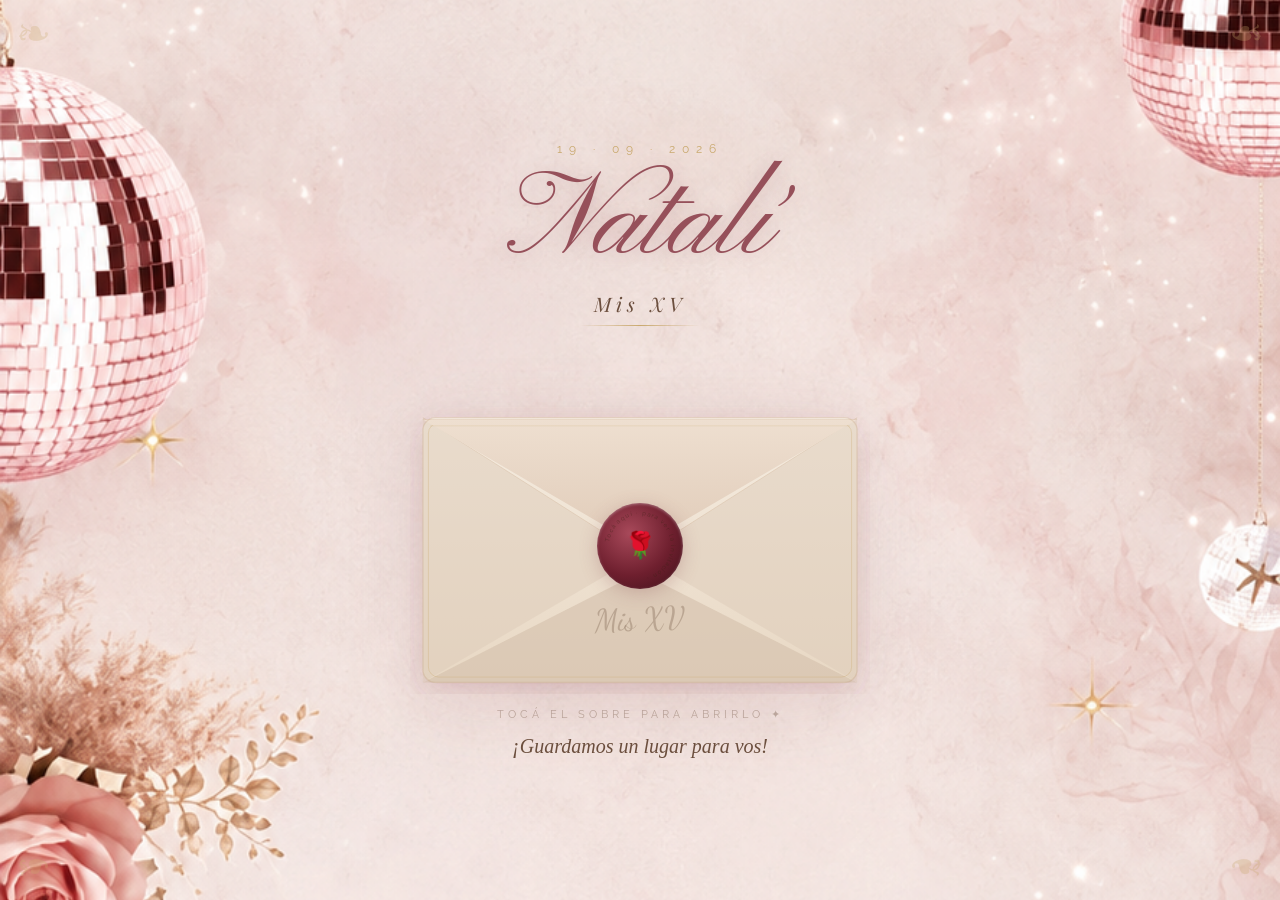
==== index.html @ 6295dc88 "Update index.html" ====
<!DOCTYPE html>
<html lang="es">
<head>
<meta charset="utf-8"/>
<meta content="width=device-width, initial-scale=1.0" name="viewport"/>
<title>Natalí · Mis XV</title>
<link href="https://fonts.googleapis.com/css2?family=Playfair+Display:ital,wght@0,400;0,600;1,400;1,600&family=Cormorant+Garamond:ital,wght@0,300;0,400;1,400&family=IM+Fell+English:ital@0;1&family=Raleway:wght@300;400;500&family=Dancing+Script:wght@600;700&family=Pinyon+Script&display=swap" rel="stylesheet"/>
<style>
*,*::before,*::after{box-sizing:border-box;margin:0;padding:0;}
html,body{height:100%;overflow:hidden;}
:root{
  --rose-old:#b5737a;
  --rose-deep:#8b4a52;
  --gold:#c9a96e;
  --gold-light:#e8d5a3;
  --beige:#f5ece0;
  --beige2:#ede0cc;
  --cream:#fdf8f2;
  --text:#3a2a1e;
  --text2:#6b4e3d;
  --seal:#6e1f2e;
  --fucsia-lila:#96505a;
}
body{
  background-color:#f2e0d4;
  background-image:url('bg-natali.png');
  background-size:cover;
  background-position:center;
  font-family:'Cormorant Garamond',serif;
  display:flex;flex-direction:column;align-items:center;
  justify-content:center;min-height:100vh;min-height:100dvh;
  position:relative;overflow:hidden;
  padding:16px;
}

/* PÉTALOS / CONFETTI dorado */
#petals{position:fixed;inset:0;pointer-events:none;z-index:1;}
.petal{position:absolute;top:-20px;animation:petalFall linear infinite;opacity:0;box-shadow:0 0 5px 1px rgba(255,255,255,.6);}
@keyframes petalFall{
  0%{transform:translateY(0) rotate(0deg) translateX(0);opacity:.55;}
  50%{transform:translateY(50vh) rotate(220deg) translateX(14px);opacity:.38;}
  100%{transform:translateY(108vh) rotate(400deg) translateX(-10px);opacity:0;}
}

/* ORNAMENTOS decorativos fijos */
.corner{position:fixed;font-size:clamp(28px,6vw,42px);color:var(--gold);opacity:.28;z-index:2;line-height:1;}
.corner-tl{top:14px;left:16px;}
.corner-tr{top:14px;right:16px;transform:scaleX(-1);}
.corner-bl{bottom:14px;left:16px;transform:scaleY(-1);}
.corner-br{bottom:14px;right:16px;transform:scale(-1);}

/* HEADER */
.header-area{
  text-align:center;margin-bottom:18px;
  opacity:0;animation:fadeUp 1s .2s forwards;
  position:relative;z-index:10;
}
.header-date{
  font-family:'Raleway',sans-serif;
  font-size:clamp(9px,2.5vw,12px);
  letter-spacing:7px;color:var(--gold);
  text-transform:uppercase;margin-bottom:5px;
}
.header-name{
  font-family:'Pinyon Script',cursive;
  font-size:clamp(72px,21vw,120px);
  font-weight:400;
  color:var(--fucsia-lila);line-height:1.05;
  text-shadow:0 2px 18px rgba(150,80,90,.28);
}
.header-subtitle{
  font-family:'Playfair Display',serif;
  font-size:clamp(14px,3.8vw,20px);
  color:var(--text2);letter-spacing:5px;margin-top:3px;
  font-style:italic;
}
.header-divider{
  width:120px;height:1px;margin:8px auto 0;
  background:linear-gradient(90deg,transparent,var(--gold),transparent);
}

/* ESCENA */
.scene{
  position:relative;
  width:min(88vw,460px);
  opacity:0;animation:fadeUp 1s .6s forwards;
  cursor:pointer;z-index:10;
}

/* HOJA */
.letter{
  position:absolute;
  left:13%;width:74%;
  top:26%;
  z-index:5;opacity:0;pointer-events:none;
  background:linear-gradient(175deg,var(--cream) 0%,#f8f0e4 100%);
  border-radius:3px 3px 2px 2px;
  border:1px solid rgba(201,169,110,.3);
  box-shadow:0 -4px 28px rgba(139,74,82,.12),0 2px 12px rgba(0,0,0,.06);
  min-height:56%;
  display:flex;flex-direction:column;
  align-items:center;justify-content:center;
  gap:7px;padding:22px 14px 24px;
  text-align:center;overflow:visible;
}
.letter::before{
  content:'';position:absolute;top:13px;left:13px;right:13px;
  height:1px;background:linear-gradient(90deg,transparent,rgba(201,169,110,.35),transparent);
}
.letter::after{
  content:'';position:absolute;bottom:13px;left:13px;right:13px;
  height:1px;background:linear-gradient(90deg,transparent,rgba(201,169,110,.35),transparent);
}
/* esquinas decorativas en la hoja */
.letter-corner{position:absolute;font-size:14px;color:var(--gold);opacity:.6;line-height:1;}
.letter-corner.tl{top:6px;left:8px;}
.letter-corner.tr{top:6px;right:8px;}
.letter-corner.bl{bottom:6px;left:8px;}
.letter-corner.br{bottom:6px;right:8px;}

.letter-crown{font-size:clamp(18px,4vw,24px);opacity:.7;}
.letter-xv{
  font-family:'Playfair Display',serif;
  font-size:clamp(38px,10vw,58px);
  font-weight:600;
  color:var(--gold);
  line-height:1;
  text-shadow:0 2px 14px rgba(201,169,110,.3);
}
.letter-name{
  font-family:'Pinyon Script',cursive;
  font-size:clamp(28px,7.5vw,42px);
  color:var(--fucsia-lila);line-height:1;
}
.letter-msg{
  font-family:'IM Fell English',serif;
  font-size:clamp(12px,3vw,15px);
  color:var(--text2);letter-spacing:1px;
  font-style:italic;line-height:1.6;
  max-width:90%;
}
.letter-date{
  font-family:'Raleway',sans-serif;
  font-size:clamp(9px,2.3vw,11px);
  letter-spacing:4px;color:var(--gold);
  text-transform:uppercase;margin-top:3px;
}

/* SVG SOBRE */
.envelope-wrap{position:relative;z-index:20;width:100%;}
.envelope-svg{width:100%;display:block;filter:drop-shadow(0 14px 36px rgba(139,74,82,.16));}
.flap{transform-box:fill-box;transform-origin:50% 0%;}

/* SELLO */
.seal-wrap{
  position:absolute;left:50%;bottom:30%;
  transform:translateX(-50%);z-index:25;
}
.seal-circle{
  width:clamp(70px,17vw,86px);height:clamp(70px,17vw,86px);
  border-radius:50%;
  background:radial-gradient(circle at 38% 35%,#a8495a,var(--seal) 55%,#3d1119);
  display:flex;align-items:center;justify-content:center;
  box-shadow:0 4px 18px rgba(139,74,82,.28),inset 0 1px 3px rgba(255,255,255,.35);
  position:relative;
}
.seal-icon{font-size:clamp(20px,5vw,26px);position:relative;z-index:2;}

/* ANIMACIONES */
@keyframes flapOpen{0%{transform:rotateX(0);}100%{transform:rotateX(-175deg);}}
@keyframes sealPop{
  0%{transform:translateX(-50%) scale(1);opacity:1;}
  35%{transform:translateX(-50%) scale(1.18);opacity:.7;}
  100%{transform:translateX(-50%) scale(0);opacity:0;}
}
@keyframes letterRise{
  0%{transform:translateY(0) scale(.97);opacity:0;}
  20%{opacity:1;}
  100%{transform:translateY(-52%) scale(1);opacity:1;}
}
@keyframes envelopeExit{to{transform:scale(.88) translateY(16px);opacity:0;}}
@keyframes fadeUp{from{opacity:0;transform:translateY(18px);}to{opacity:1;transform:translateY(0);}}

.opening .flap     {animation:flapOpen   1.1s .1s  cubic-bezier(.4,0,.2,1) forwards;}
.opening .seal-wrap{animation:sealPop    .55s .05s ease-in forwards;}
.opening .letter   {animation:letterRise 1.4s .9s  cubic-bezier(.2,.8,.3,1) forwards;}
.done              {animation:envelopeExit .55s .1s ease-in forwards;}

.scene:not(.opening) .seal-wrap{transition:transform .2s;}
.scene:hover:not(.opening) .seal-wrap{transform:translateX(-50%) scale(1.08);}

/* HINT */
.tap-hint{
  margin-top:14px;text-align:center;
  font-family:'Raleway',sans-serif;font-size:clamp(9px,2.5vw,11px);
  letter-spacing:4px;color:rgba(107,78,61,.38);text-transform:uppercase;
  opacity:0;animation:fadeUp .9s 1.2s forwards;
  position:relative;z-index:10;transition:opacity .3s;
}
.footer-text{
  margin-top:14px;text-align:center;
  font-family:'IM Fell English',serif;
  font-size:clamp(15px,3.8vw,20px);
  font-style:italic;color:var(--text2);
  opacity:0;animation:fadeUp .9s .9s forwards;
  position:relative;z-index:10;
}
#overlay{
  position:fixed;inset:0;
  background:linear-gradient(160deg,#f5ece0,#fdf8f2);
  opacity:0;pointer-events:none;z-index:100;transition:opacity .65s ease;
}
#overlay.fade-in{opacity:1;pointer-events:all;}
</style>
</head>
<body>
<div id="petals"></div>

<div id="overlay"></div>

<!-- Esquinas decorativas estilo Luis XV -->
<div class="corner corner-tl">❧</div>
<div class="corner corner-tr">❧</div>
<div class="corner corner-bl">❧</div>
<div class="corner corner-br">❧</div>

<div class="header-area">
  <p class="header-date">19 · 09 · 2026</p>
  <h1 class="header-name">Natalí</h1>
  <p class="header-subtitle" style="opacity:0;animation:fadeUp .9s .5s forwards;">Mis XV</p>
  <div class="header-divider"></div>
</div>

<div class="scene" id="scene" onclick="openEnvelope()">

  <!-- HOJA -->
  <div class="letter" id="letter">
    <span class="letter-corner tl">✦</span>
    <span class="letter-corner tr">✦</span>
    <span class="letter-corner bl">✦</span>
    <span class="letter-corner br">✦</span>
    <span class="letter-crown">👑</span>
    <span class="letter-xv">XV</span>
    <span class="letter-name">Natalí</span>
    <span class="letter-msg">Te invito a compartir<br/>la noche más especial<br/>de mi vida</span>
    <span class="letter-date">Sábado 19 de Septiembre · 2026</span>
  </div>

  <!-- SELLO -->
  <div class="seal-wrap" id="seal-wrap">
    <div class="seal-circle">
      <svg viewBox="0 0 86 86" style="position:absolute;inset:0;width:100%;height:100%;">
        <defs>
          <path id="cp" d="M43,43 m-31,0 a31,31 0 1,1 62,0 a31,31 0 1,1 -62,0"/>
        </defs>
        <text font-family="Raleway,sans-serif" font-size="6" fill="rgba(62,35,22,0.55)" letter-spacing="1.2">
          <textPath href="#cp" startOffset="2%">Tocá aquí · para ver la invitación ·</textPath>
        </text>
      </svg>
      <span class="seal-icon">🌹</span>
    </div>
  </div>

  <!-- SVG SOBRE -->
  <div class="envelope-wrap" id="envelope-wrap">
    <svg class="envelope-svg" viewBox="0 0 500 380" xmlns="http://www.w3.org/2000/svg">
      <defs>
        <linearGradient id="envG" x1="0" y1="0" x2="0" y2="1">
          <stop offset="0%" stop-color="#f5ece0"/>
          <stop offset="100%" stop-color="#e8d8c4"/>
        </linearGradient>
        <linearGradient id="flapG" x1="0" y1="0" x2="0" y2="1">
          <stop offset="0%" stop-color="#eedfd0"/>
          <stop offset="100%" stop-color="#e0cbb8"/>
        </linearGradient>
        <filter id="sh">
          <feDropShadow dx="0" dy="10" stdDeviation="14" flood-color="rgba(139,74,82,0.13)"/>
        </filter>
      </defs>
      <!-- Cuerpo -->
      <rect x="14" y="80" width="472" height="288" rx="14" fill="url(#envG)" filter="url(#sh)"/>
      <!-- Triángulos doblez -->
      <polygon points="14,80  250,230  14,368" fill="#deccba" opacity=".5"/>
      <polygon points="486,80 250,230 486,368" fill="#deccba" opacity=".5"/>
      <polygon points="14,368 250,248 486,368" fill="#d4c0ac" opacity=".6"/>
      <!-- Líneas doblez -->
      <line x1="14"  y1="80" x2="250" y2="230" stroke="rgba(180,140,100,.2)" stroke-width="1"/>
      <line x1="486" y1="80" x2="250" y2="230" stroke="rgba(180,140,100,.2)" stroke-width="1"/>
      <!-- Detalle dorado: filete en el borde -->
      <rect x="20" y="86" width="460" height="276" rx="11" fill="none" stroke="rgba(201,169,110,.35)" stroke-width="1"/>
      <!-- FLAP -->
      <g class="flap" style="transform-origin:250px 80px;">
        <polygon points="14,82 250,220 486,82" fill="url(#flapG)"/>
        <line x1="14" y1="82" x2="486" y2="82" stroke="rgba(180,140,100,.18)" stroke-width="1"/>
        <!-- filete dorado en el flap -->
        <line x1="22" y1="89" x2="478" y2="89" stroke="rgba(201,169,110,.28)" stroke-width=".8"/>
      </g>
      <!-- Borde exterior -->
      <rect x="14" y="80" width="472" height="288" rx="14" fill="none" stroke="rgba(180,140,100,.22)" stroke-width="1.5"/>
      <!-- "Mis XV" manuscrita -->
      <text x="250" y="310" text-anchor="middle"
        font-family="'Dancing Script',cursive" font-size="34"
        fill="rgba(107,78,61,.3)" transform="rotate(-2,250,310)">Mis XV</text>
    </svg>
  </div>

</div>

<p class="tap-hint" id="tap-hint">tocá el sobre para abrirlo ✦</p>
<p class="footer-text">¡Guardamos un lugar para vos!</p>

<script>
(function(){
  const c=document.getElementById('petals');
  /* pétalos: tono rosa viejo + dorado + beige */
  const formas=[
    {w:7,h:10,br:'50% 40% 55% 35%'},  /* pétalos */
    {w:5,h:5,br:'50%'},                /* círculos */
    {w:6,h:2,br:'2px'},               /* confetti rectángulo */
  ];
  const cols=['#e8c766','#f5deb3','#fff8dc','#d4af37','#ffffff','#c0c0c0','#f0e68c'];
  for(let i=0;i<32;i++){
    const p=document.createElement('div');p.className='petal';
    const f=formas[Math.floor(Math.random()*formas.length)];
    const s=.7+Math.random()*.8;
    p.style.cssText=[
      'left:'+(Math.random()*100)+'vw',
      'width:'+(f.w*s)+'px','height:'+(f.h*s)+'px',
      'background:'+cols[Math.floor(Math.random()*cols.length)],
      'border-radius:'+f.br,
      'animation-duration:'+(6+Math.random()*8)+'s',
      'animation-delay:'+(-Math.random()*9)+'s',
    ].join(';');
    c.appendChild(p);
  }
})();

let opened=false;
function openEnvelope(){
  if(opened)return;
  opened=true;
  document.getElementById('tap-hint').style.opacity='0';
  const scene=document.getElementById('scene');
  const letter=document.getElementById('letter');
  const envWrap=document.getElementById('envelope-wrap');
  scene.classList.add('opening');
  setTimeout(()=>{letter.style.zIndex='35';envWrap.style.zIndex='15';},900);
  setTimeout(()=>{
    scene.classList.add('done');
    document.getElementById('overlay').classList.add('fade-in');
    setTimeout(()=>{window.location.href='invitacion.html';},750);
  },3500);
}
</script>
</body>
</html>
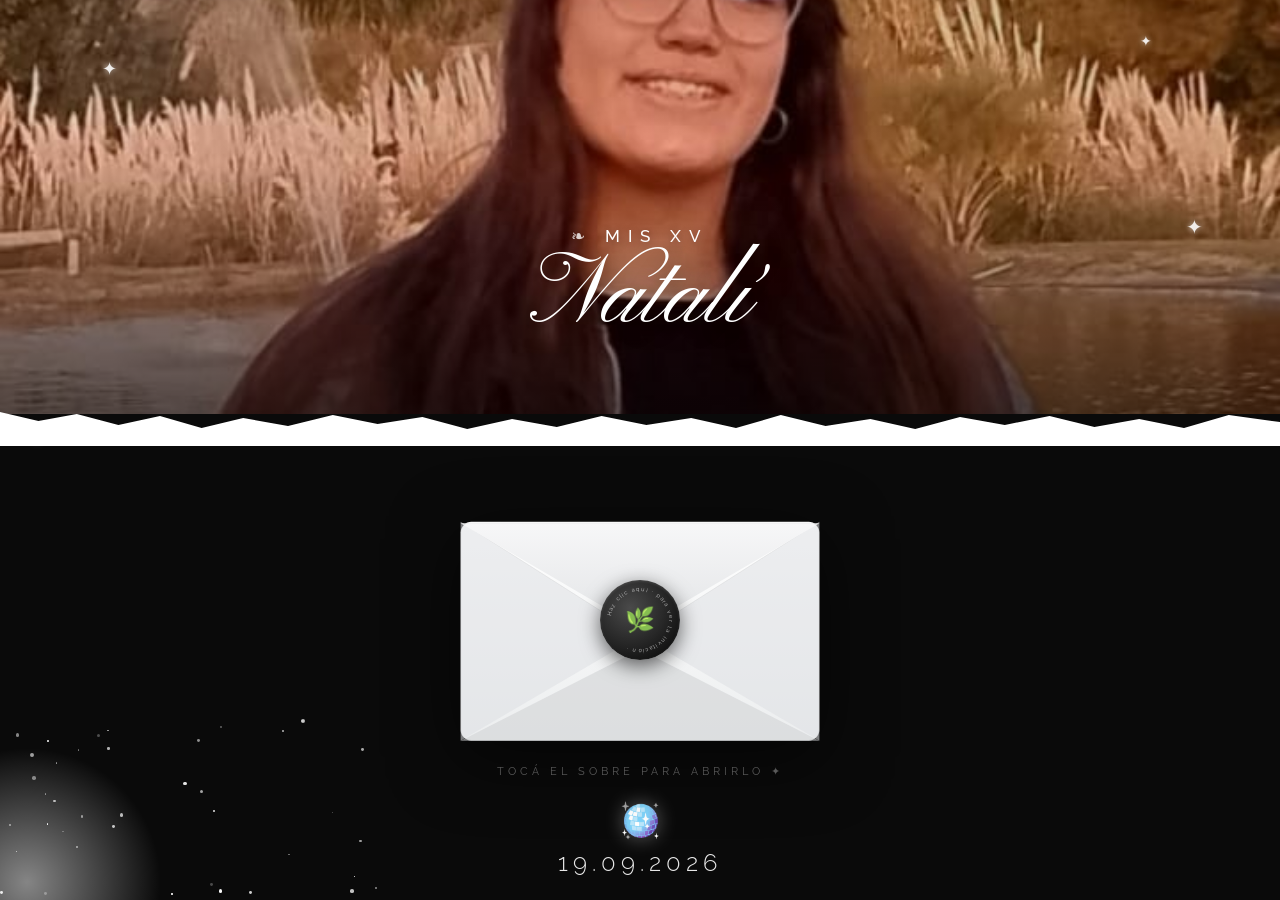
==== commit 6031011b: "Update index.html" ====
--- a/index.html
+++ b/index.html
@@ -1,344 +1,208 @@
+
 <!DOCTYPE html>
 <html lang="es">
 <head>
 <meta charset="utf-8"/>
 <meta content="width=device-width, initial-scale=1.0" name="viewport"/>
 <title>Natalí · Mis XV</title>
-<link href="https://fonts.googleapis.com/css2?family=Playfair+Display:ital,wght@0,400;0,600;1,400;1,600&family=Cormorant+Garamond:ital,wght@0,300;0,400;1,400&family=IM+Fell+English:ital@0;1&family=Raleway:wght@300;400;500&family=Dancing+Script:wght@600;700&family=Pinyon+Script&display=swap" rel="stylesheet"/>
+<link href="https://fonts.googleapis.com/css2?family=Raleway:wght@300;400;500&family=Pinyon+Script&display=swap" rel="stylesheet"/>
 <style>
 *,*::before,*::after{box-sizing:border-box;margin:0;padding:0;}
-html,body{height:100%;overflow:hidden;}
-:root{
-  --rose-old:#b5737a;
-  --rose-deep:#8b4a52;
-  --gold:#c9a96e;
-  --gold-light:#e8d5a3;
-  --beige:#f5ece0;
-  --beige2:#ede0cc;
-  --cream:#fdf8f2;
-  --text:#3a2a1e;
-  --text2:#6b4e3d;
-  --seal:#6e1f2e;
-  --fucsia-lila:#96505a;
-}
+html,body{height:100%;}
 body{
-  background-color:#f2e0d4;
-  background-image:url('bg-natali.png');
-  background-size:cover;
-  background-position:center;
-  font-family:'Cormorant Garamond',serif;
+  background:#0a0a0a;color:#fff;
+  font-family:'Raleway',sans-serif;
+  min-height:100vh;min-height:100dvh;
   display:flex;flex-direction:column;align-items:center;
-  justify-content:center;min-height:100vh;min-height:100dvh;
-  position:relative;overflow:hidden;
-  padding:16px;
-}
-
-/* PÉTALOS / CONFETTI dorado */
-#petals{position:fixed;inset:0;pointer-events:none;z-index:1;}
-.petal{position:absolute;top:-20px;animation:petalFall linear infinite;opacity:0;box-shadow:0 0 5px 1px rgba(255,255,255,.6);}
-@keyframes petalFall{
-  0%{transform:translateY(0) rotate(0deg) translateX(0);opacity:.55;}
-  50%{transform:translateY(50vh) rotate(220deg) translateX(14px);opacity:.38;}
-  100%{transform:translateY(108vh) rotate(400deg) translateX(-10px);opacity:0;}
-}
-
-/* ORNAMENTOS decorativos fijos */
-.corner{position:fixed;font-size:clamp(28px,6vw,42px);color:var(--gold);opacity:.28;z-index:2;line-height:1;}
-.corner-tl{top:14px;left:16px;}
-.corner-tr{top:14px;right:16px;transform:scaleX(-1);}
-.corner-bl{bottom:14px;left:16px;transform:scaleY(-1);}
-.corner-br{bottom:14px;right:16px;transform:scale(-1);}
-
-/* HEADER */
-.header-area{
-  text-align:center;margin-bottom:18px;
-  opacity:0;animation:fadeUp 1s .2s forwards;
-  position:relative;z-index:10;
-}
-.header-date{
-  font-family:'Raleway',sans-serif;
-  font-size:clamp(9px,2.5vw,12px);
-  letter-spacing:7px;color:var(--gold);
-  text-transform:uppercase;margin-bottom:5px;
-}
-.header-name{
-  font-family:'Pinyon Script',cursive;
-  font-size:clamp(72px,21vw,120px);
-  font-weight:400;
-  color:var(--fucsia-lila);line-height:1.05;
-  text-shadow:0 2px 18px rgba(150,80,90,.28);
-}
-.header-subtitle{
-  font-family:'Playfair Display',serif;
-  font-size:clamp(14px,3.8vw,20px);
-  color:var(--text2);letter-spacing:5px;margin-top:3px;
-  font-style:italic;
-}
-.header-divider{
-  width:120px;height:1px;margin:8px auto 0;
-  background:linear-gradient(90deg,transparent,var(--gold),transparent);
-}
-
-/* ESCENA */
-.scene{
-  position:relative;
-  width:min(88vw,460px);
-  opacity:0;animation:fadeUp 1s .6s forwards;
-  cursor:pointer;z-index:10;
-}
-
-/* HOJA */
+  overflow-x:hidden;position:relative;
+}
+
+/* ═══ FOTO SUPERIOR ═══ */
+.photo-hero{
+  position:relative;width:100%;height:46vh;min-height:320px;max-height:460px;
+  overflow:hidden;background:#111 url('img/image_0.jpeg') center 20%/cover no-repeat;
+}
+.photo-hero::before{
+  content:'';position:absolute;inset:0;
+  background:linear-gradient(180deg,rgba(0,0,0,.15) 0%,rgba(0,0,0,.05) 40%,rgba(0,0,0,.55) 100%);
+}
+.photo-hero.no-photo{background:#1a1a1a;}
+.photo-hero.no-photo::after{content:'🌹';position:absolute;inset:0;display:flex;align-items:center;justify-content:center;font-size:60px;opacity:.35;}
+.photo-caption{
+  position:absolute;left:0;right:0;bottom:16%;text-align:center;z-index:3;
+}
+.photo-mis{
+  font-size:clamp(13px,3.4vw,17px);letter-spacing:8px;font-weight:500;
+  color:#fff;text-shadow:0 2px 10px rgba(0,0,0,.4);
+}
+.photo-mis::before{content:'❧ ';opacity:.8;}
+.photo-name{
+  font-family:'Pinyon Script',cursive;font-size:clamp(60px,17vw,100px);
+  color:#fff;line-height:1;margin-top:2px;
+  text-shadow:0 4px 22px rgba(0,0,0,.5);
+}
+/* sparkles sobre la foto */
+.spk{position:absolute;color:#fff;text-shadow:0 0 6px rgba(255,255,255,.8);z-index:2;opacity:.9;animation:twinkle 2.4s ease-in-out infinite;}
+@keyframes twinkle{0%,100%{opacity:.35;transform:scale(.8);}50%{opacity:1;transform:scale(1.15);}}
+
+/* borde rasgado tipo papel */
+.torn{position:relative;width:100%;height:34px;margin-top:-2px;z-index:4;}
+.torn svg{display:block;width:100%;height:100%;}
+.torn-star{position:absolute;font-size:26px;color:#fff;left:2%;top:8px;text-shadow:0 0 10px rgba(255,255,255,.6);z-index:5;}
+
+/* ═══ FONDO NEGRO ═══ */
+.dark-area{width:100%;flex:1;position:relative;padding:26px 16px 40px;display:flex;flex-direction:column;align-items:center;justify-content:center;overflow:hidden;}
+.glitter-corner{position:absolute;bottom:0;left:0;width:180px;height:180px;pointer-events:none;
+  background:radial-gradient(circle at 15% 90%,rgba(255,255,255,.5) 0%,rgba(255,255,255,0) 60%);}
+.dust{position:absolute;border-radius:50%;background:#fff;opacity:.7;}
+
+/* SOBRE */
+.scene{position:relative;width:min(84vw,380px);cursor:pointer;z-index:10;margin-top:6px;}
+.envelope-svg{width:100%;display:block;filter:drop-shadow(0 16px 34px rgba(0,0,0,.55));}
+.flap{transform-box:fill-box;transform-origin:50% 0%;}
+
+.seal-wrap{position:absolute;left:50%;bottom:31%;transform:translateX(-50%);z-index:25;}
+.seal-circle{
+  width:clamp(66px,16vw,80px);height:clamp(66px,16vw,80px);border-radius:50%;
+  background:radial-gradient(circle at 38% 35%,#4a4a4a,#232323 55%,#000 100%);
+  display:flex;align-items:center;justify-content:center;position:relative;
+  box-shadow:0 6px 20px rgba(0,0,0,.6),inset 0 1px 3px rgba(255,255,255,.15);
+}
+.seal-icon{font-size:clamp(20px,5vw,24px);position:relative;z-index:2;filter:grayscale(.3) brightness(1.3);}
+
 .letter{
-  position:absolute;
-  left:13%;width:74%;
-  top:26%;
-  z-index:5;opacity:0;pointer-events:none;
-  background:linear-gradient(175deg,var(--cream) 0%,#f8f0e4 100%);
-  border-radius:3px 3px 2px 2px;
-  border:1px solid rgba(201,169,110,.3);
-  box-shadow:0 -4px 28px rgba(139,74,82,.12),0 2px 12px rgba(0,0,0,.06);
-  min-height:56%;
-  display:flex;flex-direction:column;
-  align-items:center;justify-content:center;
-  gap:7px;padding:22px 14px 24px;
-  text-align:center;overflow:visible;
-}
-.letter::before{
-  content:'';position:absolute;top:13px;left:13px;right:13px;
-  height:1px;background:linear-gradient(90deg,transparent,rgba(201,169,110,.35),transparent);
-}
-.letter::after{
-  content:'';position:absolute;bottom:13px;left:13px;right:13px;
-  height:1px;background:linear-gradient(90deg,transparent,rgba(201,169,110,.35),transparent);
-}
-/* esquinas decorativas en la hoja */
-.letter-corner{position:absolute;font-size:14px;color:var(--gold);opacity:.6;line-height:1;}
-.letter-corner.tl{top:6px;left:8px;}
-.letter-corner.tr{top:6px;right:8px;}
-.letter-corner.bl{bottom:6px;left:8px;}
-.letter-corner.br{bottom:6px;right:8px;}
-
-.letter-crown{font-size:clamp(18px,4vw,24px);opacity:.7;}
-.letter-xv{
-  font-family:'Playfair Display',serif;
-  font-size:clamp(38px,10vw,58px);
-  font-weight:600;
-  color:var(--gold);
-  line-height:1;
-  text-shadow:0 2px 14px rgba(201,169,110,.3);
-}
-.letter-name{
-  font-family:'Pinyon Script',cursive;
-  font-size:clamp(28px,7.5vw,42px);
-  color:var(--fucsia-lila);line-height:1;
-}
-.letter-msg{
-  font-family:'IM Fell English',serif;
-  font-size:clamp(12px,3vw,15px);
-  color:var(--text2);letter-spacing:1px;
-  font-style:italic;line-height:1.6;
-  max-width:90%;
-}
-.letter-date{
-  font-family:'Raleway',sans-serif;
-  font-size:clamp(9px,2.3vw,11px);
-  letter-spacing:4px;color:var(--gold);
-  text-transform:uppercase;margin-top:3px;
-}
-
-/* SVG SOBRE */
-.envelope-wrap{position:relative;z-index:20;width:100%;}
-.envelope-svg{width:100%;display:block;filter:drop-shadow(0 14px 36px rgba(139,74,82,.16));}
-.flap{transform-box:fill-box;transform-origin:50% 0%;}
-
-/* SELLO */
-.seal-wrap{
-  position:absolute;left:50%;bottom:30%;
-  transform:translateX(-50%);z-index:25;
-}
-.seal-circle{
-  width:clamp(70px,17vw,86px);height:clamp(70px,17vw,86px);
-  border-radius:50%;
-  background:radial-gradient(circle at 38% 35%,#a8495a,var(--seal) 55%,#3d1119);
-  display:flex;align-items:center;justify-content:center;
-  box-shadow:0 4px 18px rgba(139,74,82,.28),inset 0 1px 3px rgba(255,255,255,.35);
-  position:relative;
-}
-.seal-icon{font-size:clamp(20px,5vw,26px);position:relative;z-index:2;}
-
-/* ANIMACIONES */
+  position:absolute;left:11%;width:78%;top:24%;z-index:5;opacity:0;pointer-events:none;
+  background:linear-gradient(175deg,#fff 0%,#f2f2f2 100%);border-radius:3px;
+  box-shadow:0 -4px 28px rgba(0,0,0,.3);min-height:56%;
+  display:flex;flex-direction:column;align-items:center;justify-content:center;gap:7px;
+  padding:22px 14px 24px;text-align:center;color:#1a1a1a;
+}
+.letter-name{font-family:'Pinyon Script',cursive;font-size:clamp(30px,7.5vw,42px);line-height:1;}
+.letter-msg{font-size:clamp(12px,3vw,15px);letter-spacing:.5px;line-height:1.6;max-width:90%;color:#444;font-style:italic;}
+.letter-date{font-size:clamp(9px,2.3vw,11px);letter-spacing:4px;text-transform:uppercase;margin-top:3px;color:#888;}
+
 @keyframes flapOpen{0%{transform:rotateX(0);}100%{transform:rotateX(-175deg);}}
-@keyframes sealPop{
-  0%{transform:translateX(-50%) scale(1);opacity:1;}
-  35%{transform:translateX(-50%) scale(1.18);opacity:.7;}
-  100%{transform:translateX(-50%) scale(0);opacity:0;}
-}
-@keyframes letterRise{
-  0%{transform:translateY(0) scale(.97);opacity:0;}
-  20%{opacity:1;}
-  100%{transform:translateY(-52%) scale(1);opacity:1;}
-}
+@keyframes sealPop{0%{transform:translateX(-50%) scale(1);opacity:1;}35%{transform:translateX(-50%) scale(1.18);opacity:.7;}100%{transform:translateX(-50%) scale(0);opacity:0;}}
+@keyframes letterRise{0%{transform:translateY(0) scale(.97);opacity:0;}20%{opacity:1;}100%{transform:translateY(-52%) scale(1);opacity:1;}}
 @keyframes envelopeExit{to{transform:scale(.88) translateY(16px);opacity:0;}}
-@keyframes fadeUp{from{opacity:0;transform:translateY(18px);}to{opacity:1;transform:translateY(0);}}
-
-.opening .flap     {animation:flapOpen   1.1s .1s  cubic-bezier(.4,0,.2,1) forwards;}
-.opening .seal-wrap{animation:sealPop    .55s .05s ease-in forwards;}
-.opening .letter   {animation:letterRise 1.4s .9s  cubic-bezier(.2,.8,.3,1) forwards;}
-.done              {animation:envelopeExit .55s .1s ease-in forwards;}
-
+.opening .flap{animation:flapOpen 1.1s .1s cubic-bezier(.4,0,.2,1) forwards;}
+.opening .seal-wrap{animation:sealPop .55s .05s ease-in forwards;}
+.opening .letter{animation:letterRise 1.4s .9s cubic-bezier(.2,.8,.3,1) forwards;}
+.done{animation:envelopeExit .55s .1s ease-in forwards;}
 .scene:not(.opening) .seal-wrap{transition:transform .2s;}
 .scene:hover:not(.opening) .seal-wrap{transform:translateX(-50%) scale(1.08);}
 
-/* HINT */
-.tap-hint{
-  margin-top:14px;text-align:center;
-  font-family:'Raleway',sans-serif;font-size:clamp(9px,2.5vw,11px);
-  letter-spacing:4px;color:rgba(107,78,61,.38);text-transform:uppercase;
-  opacity:0;animation:fadeUp .9s 1.2s forwards;
-  position:relative;z-index:10;transition:opacity .3s;
-}
-.footer-text{
-  margin-top:14px;text-align:center;
-  font-family:'IM Fell English',serif;
-  font-size:clamp(15px,3.8vw,20px);
-  font-style:italic;color:var(--text2);
-  opacity:0;animation:fadeUp .9s .9s forwards;
-  position:relative;z-index:10;
-}
-#overlay{
-  position:fixed;inset:0;
-  background:linear-gradient(160deg,#f5ece0,#fdf8f2);
-  opacity:0;pointer-events:none;z-index:100;transition:opacity .65s ease;
-}
+.tap-hint{margin-top:16px;text-align:center;font-size:clamp(9px,2.5vw,11px);letter-spacing:4px;color:rgba(255,255,255,.4);text-transform:uppercase;transition:opacity .3s;}
+
+.disco{font-size:34px;margin-top:22px;filter:drop-shadow(0 0 10px rgba(255,255,255,.35));animation:spin 6s linear infinite;}
+@keyframes spin{to{transform:rotate(360deg);}}
+.event-date{margin-top:8px;font-size:clamp(18px,4.6vw,24px);letter-spacing:5px;color:#e8e8e8;font-weight:300;}
+
+#overlay{position:fixed;inset:0;background:#0a0a0a;opacity:0;pointer-events:none;z-index:100;transition:opacity .65s ease;}
 #overlay.fade-in{opacity:1;pointer-events:all;}
 </style>
 </head>
 <body>
-<div id="petals"></div>
-
-<div id="overlay"></div>
-
-<!-- Esquinas decorativas estilo Luis XV -->
-<div class="corner corner-tl">❧</div>
-<div class="corner corner-tr">❧</div>
-<div class="corner corner-bl">❧</div>
-<div class="corner corner-br">❧</div>
-
-<div class="header-area">
-  <p class="header-date">19 · 09 · 2026</p>
-  <h1 class="header-name">Natalí</h1>
-  <p class="header-subtitle" style="opacity:0;animation:fadeUp .9s .5s forwards;">Mis XV</p>
-  <div class="header-divider"></div>
+
+<div class="photo-hero" id="photoHero">
+  <span class="spk" style="left:8%;top:14%;font-size:18px;animation-delay:.2s;">✦</span>
+  <span class="spk" style="right:10%;top:8%;font-size:14px;animation-delay:1s;">✦</span>
+  <span class="spk" style="right:6%;top:52%;font-size:20px;animation-delay:.6s;">✦</span>
+  <div class="photo-caption">
+    <p class="photo-mis">MIS XV</p>
+    <p class="photo-name">Natalí</p>
+  </div>
 </div>
 
-<div class="scene" id="scene" onclick="openEnvelope()">
-
-  <!-- HOJA -->
-  <div class="letter" id="letter">
-    <span class="letter-corner tl">✦</span>
-    <span class="letter-corner tr">✦</span>
-    <span class="letter-corner bl">✦</span>
-    <span class="letter-corner br">✦</span>
-    <span class="letter-crown">👑</span>
-    <span class="letter-xv">XV</span>
-    <span class="letter-name">Natalí</span>
-    <span class="letter-msg">Te invito a compartir<br/>la noche más especial<br/>de mi vida</span>
-    <span class="letter-date">Sábado 19 de Septiembre · 2026</span>
-  </div>
-
-  <!-- SELLO -->
-  <div class="seal-wrap" id="seal-wrap">
-    <div class="seal-circle">
-      <svg viewBox="0 0 86 86" style="position:absolute;inset:0;width:100%;height:100%;">
+<div class="torn">
+  <svg preserveAspectRatio="none" viewBox="0 0 400 34" xmlns="http://www.w3.org/2000/svg">
+    <polygon fill="#fff" points="0,0 12,9 24,2 37,13 50,4 63,16 76,6 90,14 104,3 118,12 132,5 146,17 160,7 174,15 188,4 202,13 216,6 230,16 244,3 258,14 272,7 286,17 300,5 314,13 328,4 342,15 356,7 370,16 384,3 400,10 400,34 0,34"/>
+  </svg>
+  <span class="torn-star">✦</span>
+</div>
+
+<div class="dark-area">
+  <div class="glitter-corner"></div>
+  <div id="dustLayer"></div>
+
+  <div class="scene" id="scene" onclick="openEnvelope()">
+    <div class="letter" id="letter">
+      <span class="letter-name">Natalí</span>
+      <span class="letter-msg">Te invito a compartir<br/>la noche más especial<br/>de mi vida</span>
+      <span class="letter-date">Sábado 19 de Septiembre · 2026</span>
+    </div>
+
+    <div class="seal-wrap" id="seal-wrap">
+      <div class="seal-circle">
+        <svg viewBox="0 0 86 86" style="position:absolute;inset:0;width:100%;height:100%;">
+          <defs><path id="cp" d="M43,43 m-31,0 a31,31 0 1,1 62,0 a31,31 0 1,1 -62,0"/></defs>
+          <text font-family="Raleway,sans-serif" font-size="6" fill="rgba(255,255,255,0.75)" letter-spacing="1.2">
+            <textPath href="#cp" startOffset="2%">Haz clic aquí · para ver la invitación ·</textPath>
+          </text>
+        </svg>
+        <span class="seal-icon">🌿</span>
+      </div>
+    </div>
+
+    <div class="envelope-wrap" id="envelope-wrap">
+      <svg class="envelope-svg" viewBox="0 0 500 380" xmlns="http://www.w3.org/2000/svg">
         <defs>
-          <path id="cp" d="M43,43 m-31,0 a31,31 0 1,1 62,0 a31,31 0 1,1 -62,0"/>
+          <linearGradient id="envG" x1="0" y1="0" x2="0" y2="1">
+            <stop offset="0%" stop-color="#ffffff"/><stop offset="100%" stop-color="#eceeef"/>
+          </linearGradient>
+          <linearGradient id="flapG" x1="0" y1="0" x2="0" y2="1">
+            <stop offset="0%" stop-color="#f7f7f8"/><stop offset="100%" stop-color="#e2e4e6"/>
+          </linearGradient>
         </defs>
-        <text font-family="Raleway,sans-serif" font-size="6" fill="rgba(62,35,22,0.55)" letter-spacing="1.2">
-          <textPath href="#cp" startOffset="2%">Tocá aquí · para ver la invitación ·</textPath>
-        </text>
+        <rect x="14" y="80" width="472" height="288" rx="14" fill="url(#envG)"/>
+        <polygon points="14,80 250,230 14,368" fill="#dfe1e3" opacity=".55"/>
+        <polygon points="486,80 250,230 486,368" fill="#dfe1e3" opacity=".55"/>
+        <polygon points="14,368 250,248 486,368" fill="#d2d4d6" opacity=".6"/>
+        <line x1="14" y1="80" x2="250" y2="230" stroke="rgba(0,0,0,.08)" stroke-width="1"/>
+        <line x1="486" y1="80" x2="250" y2="230" stroke="rgba(0,0,0,.08)" stroke-width="1"/>
+        <g class="flap" style="transform-origin:250px 80px;">
+          <polygon points="14,82 250,220 486,82" fill="url(#flapG)"/>
+          <line x1="14" y1="82" x2="486" y2="82" stroke="rgba(0,0,0,.06)" stroke-width="1"/>
+        </g>
+        <rect x="14" y="80" width="472" height="288" rx="14" fill="none" stroke="rgba(0,0,0,.08)" stroke-width="1.5"/>
       </svg>
-      <span class="seal-icon">🌹</span>
     </div>
   </div>
 
-  <!-- SVG SOBRE -->
-  <div class="envelope-wrap" id="envelope-wrap">
-    <svg class="envelope-svg" viewBox="0 0 500 380" xmlns="http://www.w3.org/2000/svg">
-      <defs>
-        <linearGradient id="envG" x1="0" y1="0" x2="0" y2="1">
-          <stop offset="0%" stop-color="#f5ece0"/>
-          <stop offset="100%" stop-color="#e8d8c4"/>
-        </linearGradient>
-        <linearGradient id="flapG" x1="0" y1="0" x2="0" y2="1">
-          <stop offset="0%" stop-color="#eedfd0"/>
-          <stop offset="100%" stop-color="#e0cbb8"/>
-        </linearGradient>
-        <filter id="sh">
-          <feDropShadow dx="0" dy="10" stdDeviation="14" flood-color="rgba(139,74,82,0.13)"/>
-        </filter>
-      </defs>
-      <!-- Cuerpo -->
-      <rect x="14" y="80" width="472" height="288" rx="14" fill="url(#envG)" filter="url(#sh)"/>
-      <!-- Triángulos doblez -->
-      <polygon points="14,80  250,230  14,368" fill="#deccba" opacity=".5"/>
-      <polygon points="486,80 250,230 486,368" fill="#deccba" opacity=".5"/>
-      <polygon points="14,368 250,248 486,368" fill="#d4c0ac" opacity=".6"/>
-      <!-- Líneas doblez -->
-      <line x1="14"  y1="80" x2="250" y2="230" stroke="rgba(180,140,100,.2)" stroke-width="1"/>
-      <line x1="486" y1="80" x2="250" y2="230" stroke="rgba(180,140,100,.2)" stroke-width="1"/>
-      <!-- Detalle dorado: filete en el borde -->
-      <rect x="20" y="86" width="460" height="276" rx="11" fill="none" stroke="rgba(201,169,110,.35)" stroke-width="1"/>
-      <!-- FLAP -->
-      <g class="flap" style="transform-origin:250px 80px;">
-        <polygon points="14,82 250,220 486,82" fill="url(#flapG)"/>
-        <line x1="14" y1="82" x2="486" y2="82" stroke="rgba(180,140,100,.18)" stroke-width="1"/>
-        <!-- filete dorado en el flap -->
-        <line x1="22" y1="89" x2="478" y2="89" stroke="rgba(201,169,110,.28)" stroke-width=".8"/>
-      </g>
-      <!-- Borde exterior -->
-      <rect x="14" y="80" width="472" height="288" rx="14" fill="none" stroke="rgba(180,140,100,.22)" stroke-width="1.5"/>
-      <!-- "Mis XV" manuscrita -->
-      <text x="250" y="310" text-anchor="middle"
-        font-family="'Dancing Script',cursive" font-size="34"
-        fill="rgba(107,78,61,.3)" transform="rotate(-2,250,310)">Mis XV</text>
-    </svg>
-  </div>
-
+  <p class="tap-hint" id="tap-hint">tocá el sobre para abrirlo ✦</p>
+
+  <div class="disco">🪩</div>
+  <p class="event-date">19.09.2026</p>
 </div>
 
-<p class="tap-hint" id="tap-hint">tocá el sobre para abrirlo ✦</p>
-<p class="footer-text">¡Guardamos un lugar para vos!</p>
+<div id="overlay"></div>
 
 <script>
+/* imagen principal: si no existe img/foto-5.jpg, muestra fondo alternativo prolijo */
 (function(){
-  const c=document.getElementById('petals');
-  /* pétalos: tono rosa viejo + dorado + beige */
-  const formas=[
-    {w:7,h:10,br:'50% 40% 55% 35%'},  /* pétalos */
-    {w:5,h:5,br:'50%'},                /* círculos */
-    {w:6,h:2,br:'2px'},               /* confetti rectángulo */
-  ];
-  const cols=['#e8c766','#f5deb3','#fff8dc','#d4af37','#ffffff','#c0c0c0','#f0e68c'];
-  for(let i=0;i<32;i++){
-    const p=document.createElement('div');p.className='petal';
-    const f=formas[Math.floor(Math.random()*formas.length)];
-    const s=.7+Math.random()*.8;
-    p.style.cssText=[
-      'left:'+(Math.random()*100)+'vw',
-      'width:'+(f.w*s)+'px','height:'+(f.h*s)+'px',
-      'background:'+cols[Math.floor(Math.random()*cols.length)],
-      'border-radius:'+f.br,
-      'animation-duration:'+(6+Math.random()*8)+'s',
-      'animation-delay:'+(-Math.random()*9)+'s',
+  const test=new Image();
+  test.onerror=()=>document.getElementById('photoHero').classList.add('no-photo');
+  test.src='img/foto-5.jpg';
+})();
+
+/* polvo/brillantina en la esquina inferior */
+(function(){
+  const layer=document.getElementById('dustLayer');
+  for(let i=0;i<40;i++){
+    const d=document.createElement('div'); d.className='dust';
+    const s=1+Math.random()*3;
+    d.style.cssText=[
+      'width:'+s+'px','height:'+s+'px',
+      'left:'+(Math.random()*30)+'%','bottom:'+(Math.random()*40)+'%',
+      'opacity:'+(Math.random()*.8+.2)
     ].join(';');
-    c.appendChild(p);
+    layer.appendChild(d);
   }
 })();
 
 let opened=false;
 function openEnvelope(){
-  if(opened)return;
-  opened=true;
+  if(opened)return; opened=true;
   document.getElementById('tap-hint').style.opacity='0';
   const scene=document.getElementById('scene');
   const letter=document.getElementById('letter');
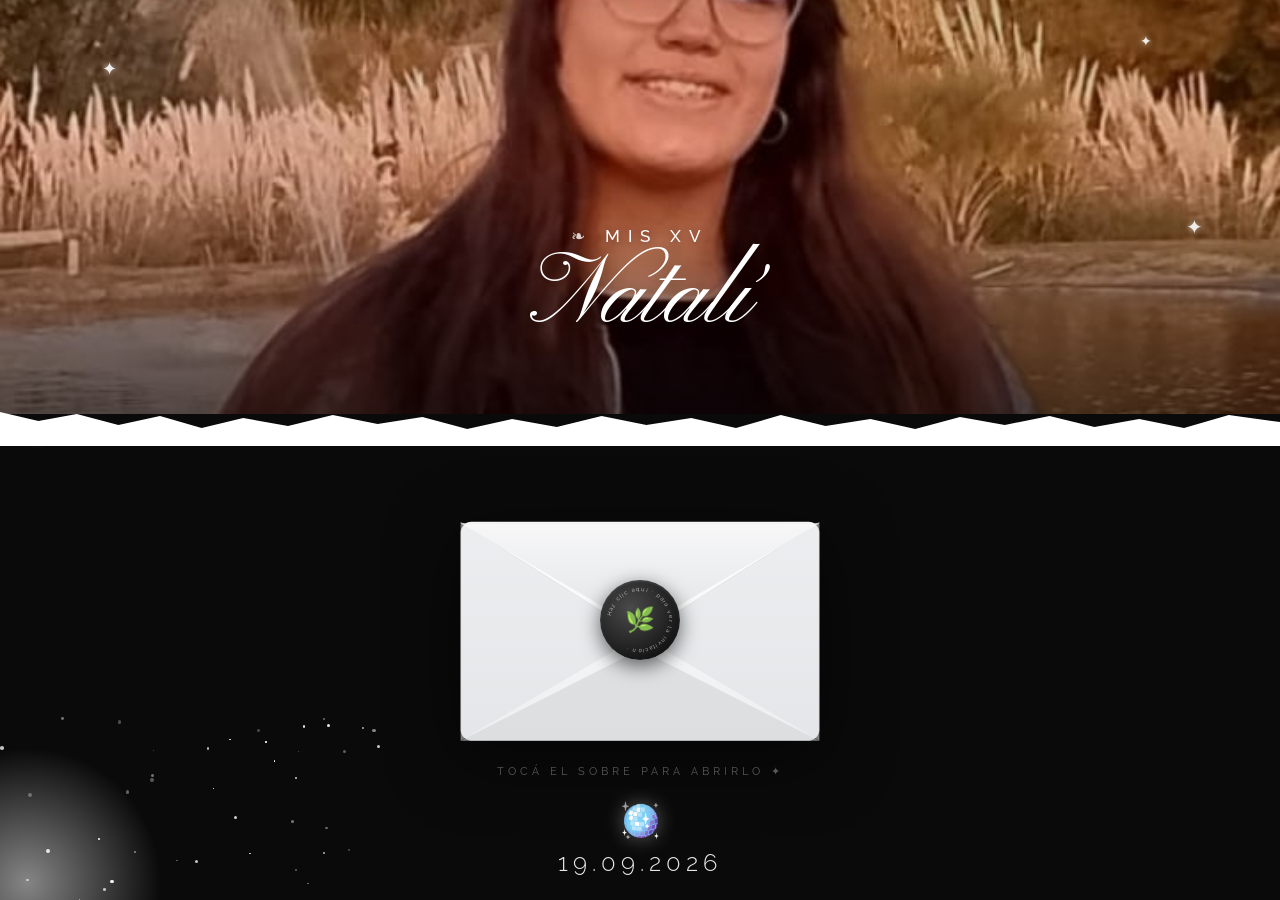
==== commit ed669343: "Update index.html" ====
--- a/index.html
+++ b/index.html
@@ -182,7 +182,7 @@
 (function(){
   const test=new Image();
   test.onerror=()=>document.getElementById('photoHero').classList.add('no-photo');
-  test.src='img/foto-5.jpg';
+  test.src='img/image_0.jpeg';
 })();
 
 /* polvo/brillantina en la esquina inferior */
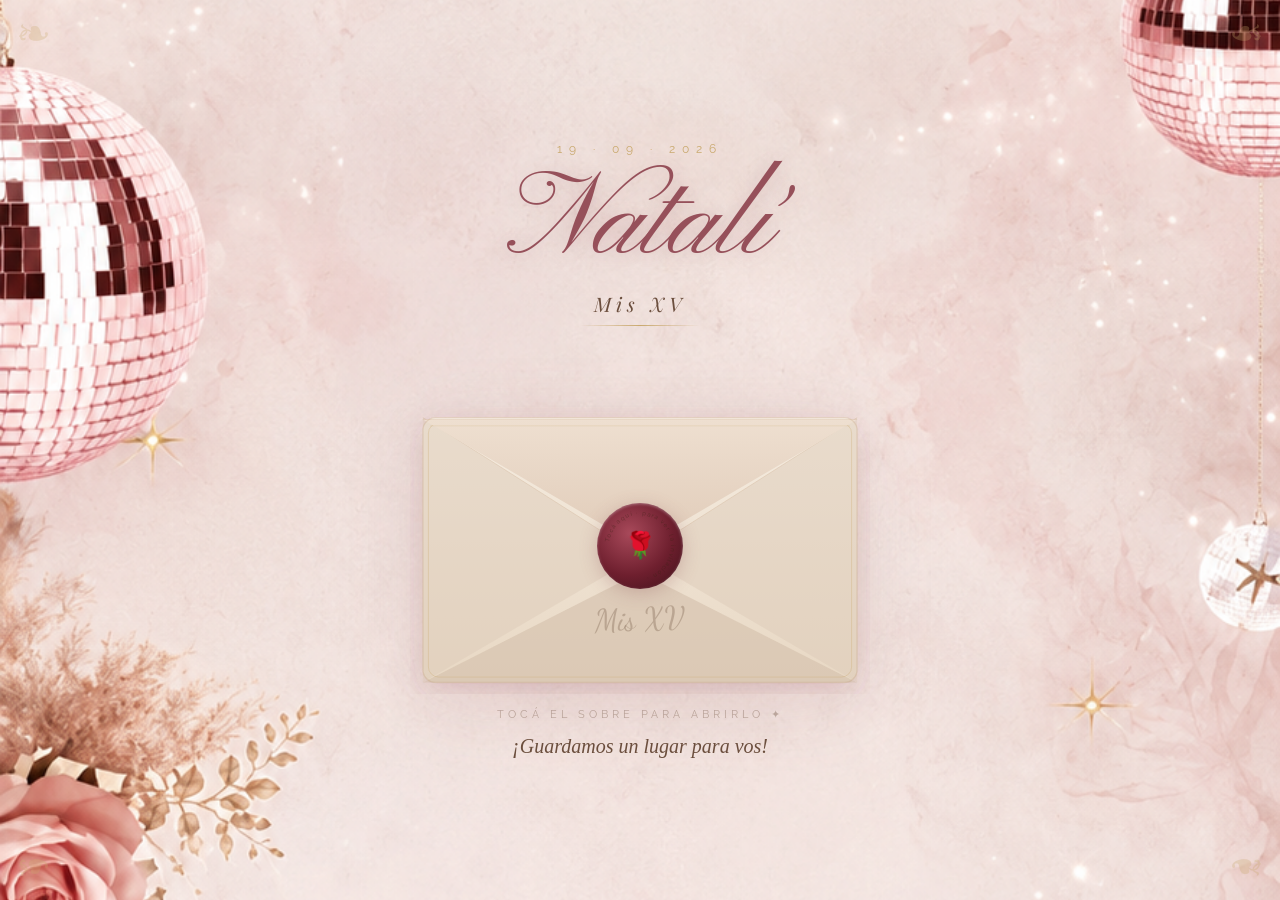
==== commit 6eb30473: "Update index.html" ====
--- a/index.html
+++ b/index.html
@@ -1,208 +1,344 @@
-
 <!DOCTYPE html>
 <html lang="es">
 <head>
 <meta charset="utf-8"/>
 <meta content="width=device-width, initial-scale=1.0" name="viewport"/>
 <title>Natalí · Mis XV</title>
-<link href="https://fonts.googleapis.com/css2?family=Raleway:wght@300;400;500&family=Pinyon+Script&display=swap" rel="stylesheet"/>
+<link href="https://fonts.googleapis.com/css2?family=Playfair+Display:ital,wght@0,400;0,600;1,400;1,600&family=Cormorant+Garamond:ital,wght@0,300;0,400;1,400&family=IM+Fell+English:ital@0;1&family=Raleway:wght@300;400;500&family=Dancing+Script:wght@600;700&family=Pinyon+Script&display=swap" rel="stylesheet"/>
 <style>
 *,*::before,*::after{box-sizing:border-box;margin:0;padding:0;}
-html,body{height:100%;}
+html,body{height:100%;overflow:hidden;}
+:root{
+  --rose-old:#b5737a;
+  --rose-deep:#8b4a52;
+  --gold:#c9a96e;
+  --gold-light:#e8d5a3;
+  --beige:#f5ece0;
+  --beige2:#ede0cc;
+  --cream:#fdf8f2;
+  --text:#3a2a1e;
+  --text2:#6b4e3d;
+  --seal:#6e1f2e;
+  --fucsia-lila:#96505a;
+}
 body{
-  background:#0a0a0a;color:#fff;
+  background-color:#f2e0d4;
+  background-image:url('bg-natali.png');
+  background-size:cover;
+  background-position:center;
+  font-family:'Cormorant Garamond',serif;
+  display:flex;flex-direction:column;align-items:center;
+  justify-content:center;min-height:100vh;min-height:100dvh;
+  position:relative;overflow:hidden;
+  padding:16px;
+}
+
+/* PÉTALOS / CONFETTI dorado */
+#petals{position:fixed;inset:0;pointer-events:none;z-index:1;}
+.petal{position:absolute;top:-20px;animation:petalFall linear infinite;opacity:0;box-shadow:0 0 5px 1px rgba(255,255,255,.6);}
+@keyframes petalFall{
+  0%{transform:translateY(0) rotate(0deg) translateX(0);opacity:.55;}
+  50%{transform:translateY(50vh) rotate(220deg) translateX(14px);opacity:.38;}
+  100%{transform:translateY(108vh) rotate(400deg) translateX(-10px);opacity:0;}
+}
+
+/* ORNAMENTOS decorativos fijos */
+.corner{position:fixed;font-size:clamp(28px,6vw,42px);color:var(--gold);opacity:.28;z-index:2;line-height:1;}
+.corner-tl{top:14px;left:16px;}
+.corner-tr{top:14px;right:16px;transform:scaleX(-1);}
+.corner-bl{bottom:14px;left:16px;transform:scaleY(-1);}
+.corner-br{bottom:14px;right:16px;transform:scale(-1);}
+
+/* HEADER */
+.header-area{
+  text-align:center;margin-bottom:18px;
+  opacity:0;animation:fadeUp 1s .2s forwards;
+  position:relative;z-index:10;
+}
+.header-date{
   font-family:'Raleway',sans-serif;
-  min-height:100vh;min-height:100dvh;
-  display:flex;flex-direction:column;align-items:center;
-  overflow-x:hidden;position:relative;
-}
-
-/* ═══ FOTO SUPERIOR ═══ */
-.photo-hero{
-  position:relative;width:100%;height:46vh;min-height:320px;max-height:460px;
-  overflow:hidden;background:#111 url('img/image_0.jpeg') center 20%/cover no-repeat;
-}
-.photo-hero::before{
-  content:'';position:absolute;inset:0;
-  background:linear-gradient(180deg,rgba(0,0,0,.15) 0%,rgba(0,0,0,.05) 40%,rgba(0,0,0,.55) 100%);
-}
-.photo-hero.no-photo{background:#1a1a1a;}
-.photo-hero.no-photo::after{content:'🌹';position:absolute;inset:0;display:flex;align-items:center;justify-content:center;font-size:60px;opacity:.35;}
-.photo-caption{
-  position:absolute;left:0;right:0;bottom:16%;text-align:center;z-index:3;
-}
-.photo-mis{
-  font-size:clamp(13px,3.4vw,17px);letter-spacing:8px;font-weight:500;
-  color:#fff;text-shadow:0 2px 10px rgba(0,0,0,.4);
-}
-.photo-mis::before{content:'❧ ';opacity:.8;}
-.photo-name{
-  font-family:'Pinyon Script',cursive;font-size:clamp(60px,17vw,100px);
-  color:#fff;line-height:1;margin-top:2px;
-  text-shadow:0 4px 22px rgba(0,0,0,.5);
-}
-/* sparkles sobre la foto */
-.spk{position:absolute;color:#fff;text-shadow:0 0 6px rgba(255,255,255,.8);z-index:2;opacity:.9;animation:twinkle 2.4s ease-in-out infinite;}
-@keyframes twinkle{0%,100%{opacity:.35;transform:scale(.8);}50%{opacity:1;transform:scale(1.15);}}
-
-/* borde rasgado tipo papel */
-.torn{position:relative;width:100%;height:34px;margin-top:-2px;z-index:4;}
-.torn svg{display:block;width:100%;height:100%;}
-.torn-star{position:absolute;font-size:26px;color:#fff;left:2%;top:8px;text-shadow:0 0 10px rgba(255,255,255,.6);z-index:5;}
-
-/* ═══ FONDO NEGRO ═══ */
-.dark-area{width:100%;flex:1;position:relative;padding:26px 16px 40px;display:flex;flex-direction:column;align-items:center;justify-content:center;overflow:hidden;}
-.glitter-corner{position:absolute;bottom:0;left:0;width:180px;height:180px;pointer-events:none;
-  background:radial-gradient(circle at 15% 90%,rgba(255,255,255,.5) 0%,rgba(255,255,255,0) 60%);}
-.dust{position:absolute;border-radius:50%;background:#fff;opacity:.7;}
-
-/* SOBRE */
-.scene{position:relative;width:min(84vw,380px);cursor:pointer;z-index:10;margin-top:6px;}
-.envelope-svg{width:100%;display:block;filter:drop-shadow(0 16px 34px rgba(0,0,0,.55));}
+  font-size:clamp(9px,2.5vw,12px);
+  letter-spacing:7px;color:var(--gold);
+  text-transform:uppercase;margin-bottom:5px;
+}
+.header-name{
+  font-family:'Pinyon Script',cursive;
+  font-size:clamp(72px,21vw,120px);
+  font-weight:400;
+  color:var(--fucsia-lila);line-height:1.05;
+  text-shadow:0 2px 18px rgba(150,80,90,.28);
+}
+.header-subtitle{
+  font-family:'Playfair Display',serif;
+  font-size:clamp(14px,3.8vw,20px);
+  color:var(--text2);letter-spacing:5px;margin-top:3px;
+  font-style:italic;
+}
+.header-divider{
+  width:120px;height:1px;margin:8px auto 0;
+  background:linear-gradient(90deg,transparent,var(--gold),transparent);
+}
+
+/* ESCENA */
+.scene{
+  position:relative;
+  width:min(88vw,460px);
+  opacity:0;animation:fadeUp 1s .6s forwards;
+  cursor:pointer;z-index:10;
+}
+
+/* HOJA */
+.letter{
+  position:absolute;
+  left:13%;width:74%;
+  top:26%;
+  z-index:5;opacity:0;pointer-events:none;
+  background:linear-gradient(175deg,var(--cream) 0%,#f8f0e4 100%);
+  border-radius:3px 3px 2px 2px;
+  border:1px solid rgba(201,169,110,.3);
+  box-shadow:0 -4px 28px rgba(139,74,82,.12),0 2px 12px rgba(0,0,0,.06);
+  min-height:56%;
+  display:flex;flex-direction:column;
+  align-items:center;justify-content:center;
+  gap:7px;padding:22px 14px 24px;
+  text-align:center;overflow:visible;
+}
+.letter::before{
+  content:'';position:absolute;top:13px;left:13px;right:13px;
+  height:1px;background:linear-gradient(90deg,transparent,rgba(201,169,110,.35),transparent);
+}
+.letter::after{
+  content:'';position:absolute;bottom:13px;left:13px;right:13px;
+  height:1px;background:linear-gradient(90deg,transparent,rgba(201,169,110,.35),transparent);
+}
+/* esquinas decorativas en la hoja */
+.letter-corner{position:absolute;font-size:14px;color:var(--gold);opacity:.6;line-height:1;}
+.letter-corner.tl{top:6px;left:8px;}
+.letter-corner.tr{top:6px;right:8px;}
+.letter-corner.bl{bottom:6px;left:8px;}
+.letter-corner.br{bottom:6px;right:8px;}
+
+.letter-crown{font-size:clamp(18px,4vw,24px);opacity:.7;}
+.letter-xv{
+  font-family:'Playfair Display',serif;
+  font-size:clamp(38px,10vw,58px);
+  font-weight:600;
+  color:var(--gold);
+  line-height:1;
+  text-shadow:0 2px 14px rgba(201,169,110,.3);
+}
+.letter-name{
+  font-family:'Pinyon Script',cursive;
+  font-size:clamp(28px,7.5vw,42px);
+  color:var(--fucsia-lila);line-height:1;
+}
+.letter-msg{
+  font-family:'IM Fell English',serif;
+  font-size:clamp(12px,3vw,15px);
+  color:var(--text2);letter-spacing:1px;
+  font-style:italic;line-height:1.6;
+  max-width:90%;
+}
+.letter-date{
+  font-family:'Raleway',sans-serif;
+  font-size:clamp(9px,2.3vw,11px);
+  letter-spacing:4px;color:var(--gold);
+  text-transform:uppercase;margin-top:3px;
+}
+
+/* SVG SOBRE */
+.envelope-wrap{position:relative;z-index:20;width:100%;}
+.envelope-svg{width:100%;display:block;filter:drop-shadow(0 14px 36px rgba(139,74,82,.16));}
 .flap{transform-box:fill-box;transform-origin:50% 0%;}
 
-.seal-wrap{position:absolute;left:50%;bottom:31%;transform:translateX(-50%);z-index:25;}
+/* SELLO */
+.seal-wrap{
+  position:absolute;left:50%;bottom:30%;
+  transform:translateX(-50%);z-index:25;
+}
 .seal-circle{
-  width:clamp(66px,16vw,80px);height:clamp(66px,16vw,80px);border-radius:50%;
-  background:radial-gradient(circle at 38% 35%,#4a4a4a,#232323 55%,#000 100%);
-  display:flex;align-items:center;justify-content:center;position:relative;
-  box-shadow:0 6px 20px rgba(0,0,0,.6),inset 0 1px 3px rgba(255,255,255,.15);
-}
-.seal-icon{font-size:clamp(20px,5vw,24px);position:relative;z-index:2;filter:grayscale(.3) brightness(1.3);}
-
-.letter{
-  position:absolute;left:11%;width:78%;top:24%;z-index:5;opacity:0;pointer-events:none;
-  background:linear-gradient(175deg,#fff 0%,#f2f2f2 100%);border-radius:3px;
-  box-shadow:0 -4px 28px rgba(0,0,0,.3);min-height:56%;
-  display:flex;flex-direction:column;align-items:center;justify-content:center;gap:7px;
-  padding:22px 14px 24px;text-align:center;color:#1a1a1a;
-}
-.letter-name{font-family:'Pinyon Script',cursive;font-size:clamp(30px,7.5vw,42px);line-height:1;}
-.letter-msg{font-size:clamp(12px,3vw,15px);letter-spacing:.5px;line-height:1.6;max-width:90%;color:#444;font-style:italic;}
-.letter-date{font-size:clamp(9px,2.3vw,11px);letter-spacing:4px;text-transform:uppercase;margin-top:3px;color:#888;}
-
+  width:clamp(70px,17vw,86px);height:clamp(70px,17vw,86px);
+  border-radius:50%;
+  background:radial-gradient(circle at 38% 35%,#a8495a,var(--seal) 55%,#3d1119);
+  display:flex;align-items:center;justify-content:center;
+  box-shadow:0 4px 18px rgba(139,74,82,.28),inset 0 1px 3px rgba(255,255,255,.35);
+  position:relative;
+}
+.seal-icon{font-size:clamp(20px,5vw,26px);position:relative;z-index:2;}
+
+/* ANIMACIONES */
 @keyframes flapOpen{0%{transform:rotateX(0);}100%{transform:rotateX(-175deg);}}
-@keyframes sealPop{0%{transform:translateX(-50%) scale(1);opacity:1;}35%{transform:translateX(-50%) scale(1.18);opacity:.7;}100%{transform:translateX(-50%) scale(0);opacity:0;}}
-@keyframes letterRise{0%{transform:translateY(0) scale(.97);opacity:0;}20%{opacity:1;}100%{transform:translateY(-52%) scale(1);opacity:1;}}
+@keyframes sealPop{
+  0%{transform:translateX(-50%) scale(1);opacity:1;}
+  35%{transform:translateX(-50%) scale(1.18);opacity:.7;}
+  100%{transform:translateX(-50%) scale(0);opacity:0;}
+}
+@keyframes letterRise{
+  0%{transform:translateY(0) scale(.97);opacity:0;}
+  20%{opacity:1;}
+  100%{transform:translateY(-52%) scale(1);opacity:1;}
+}
 @keyframes envelopeExit{to{transform:scale(.88) translateY(16px);opacity:0;}}
-.opening .flap{animation:flapOpen 1.1s .1s cubic-bezier(.4,0,.2,1) forwards;}
-.opening .seal-wrap{animation:sealPop .55s .05s ease-in forwards;}
-.opening .letter{animation:letterRise 1.4s .9s cubic-bezier(.2,.8,.3,1) forwards;}
-.done{animation:envelopeExit .55s .1s ease-in forwards;}
+@keyframes fadeUp{from{opacity:0;transform:translateY(18px);}to{opacity:1;transform:translateY(0);}}
+
+.opening .flap     {animation:flapOpen   1.1s .1s  cubic-bezier(.4,0,.2,1) forwards;}
+.opening .seal-wrap{animation:sealPop    .55s .05s ease-in forwards;}
+.opening .letter   {animation:letterRise 1.4s .9s  cubic-bezier(.2,.8,.3,1) forwards;}
+.done              {animation:envelopeExit .55s .1s ease-in forwards;}
+
 .scene:not(.opening) .seal-wrap{transition:transform .2s;}
 .scene:hover:not(.opening) .seal-wrap{transform:translateX(-50%) scale(1.08);}
 
-.tap-hint{margin-top:16px;text-align:center;font-size:clamp(9px,2.5vw,11px);letter-spacing:4px;color:rgba(255,255,255,.4);text-transform:uppercase;transition:opacity .3s;}
-
-.disco{font-size:34px;margin-top:22px;filter:drop-shadow(0 0 10px rgba(255,255,255,.35));animation:spin 6s linear infinite;}
-@keyframes spin{to{transform:rotate(360deg);}}
-.event-date{margin-top:8px;font-size:clamp(18px,4.6vw,24px);letter-spacing:5px;color:#e8e8e8;font-weight:300;}
-
-#overlay{position:fixed;inset:0;background:#0a0a0a;opacity:0;pointer-events:none;z-index:100;transition:opacity .65s ease;}
+/* HINT */
+.tap-hint{
+  margin-top:14px;text-align:center;
+  font-family:'Raleway',sans-serif;font-size:clamp(9px,2.5vw,11px);
+  letter-spacing:4px;color:rgba(107,78,61,.38);text-transform:uppercase;
+  opacity:0;animation:fadeUp .9s 1.2s forwards;
+  position:relative;z-index:10;transition:opacity .3s;
+}
+.footer-text{
+  margin-top:14px;text-align:center;
+  font-family:'IM Fell English',serif;
+  font-size:clamp(15px,3.8vw,20px);
+  font-style:italic;color:var(--text2);
+  opacity:0;animation:fadeUp .9s .9s forwards;
+  position:relative;z-index:10;
+}
+#overlay{
+  position:fixed;inset:0;
+  background:linear-gradient(160deg,#f5ece0,#fdf8f2);
+  opacity:0;pointer-events:none;z-index:100;transition:opacity .65s ease;
+}
 #overlay.fade-in{opacity:1;pointer-events:all;}
 </style>
 </head>
 <body>
-
-<div class="photo-hero" id="photoHero">
-  <span class="spk" style="left:8%;top:14%;font-size:18px;animation-delay:.2s;">✦</span>
-  <span class="spk" style="right:10%;top:8%;font-size:14px;animation-delay:1s;">✦</span>
-  <span class="spk" style="right:6%;top:52%;font-size:20px;animation-delay:.6s;">✦</span>
-  <div class="photo-caption">
-    <p class="photo-mis">MIS XV</p>
-    <p class="photo-name">Natalí</p>
+<div id="petals"></div>
+
+<div id="overlay"></div>
+
+<!-- Esquinas decorativas estilo Luis XV -->
+<div class="corner corner-tl">❧</div>
+<div class="corner corner-tr">❧</div>
+<div class="corner corner-bl">❧</div>
+<div class="corner corner-br">❧</div>
+
+<div class="header-area">
+  <p class="header-date">19 · 09 · 2026</p>
+  <h1 class="header-name">Natalí</h1>
+  <p class="header-subtitle" style="opacity:0;animation:fadeUp .9s .5s forwards;">Mis XV</p>
+  <div class="header-divider"></div>
+</div>
+
+<div class="scene" id="scene" onclick="openEnvelope()">
+
+  <!-- HOJA -->
+  <div class="letter" id="letter">
+    <span class="letter-corner tl">✦</span>
+    <span class="letter-corner tr">✦</span>
+    <span class="letter-corner bl">✦</span>
+    <span class="letter-corner br">✦</span>
+    <span class="letter-crown">👑</span>
+    <span class="letter-xv">XV</span>
+    <span class="letter-name">Natalí</span>
+    <span class="letter-msg">Te invito a compartir<br/>la noche más especial<br/>de mi vida</span>
+    <span class="letter-date">Sábado 19 de Septiembre · 2026</span>
   </div>
-</div>
-
-<div class="torn">
-  <svg preserveAspectRatio="none" viewBox="0 0 400 34" xmlns="http://www.w3.org/2000/svg">
-    <polygon fill="#fff" points="0,0 12,9 24,2 37,13 50,4 63,16 76,6 90,14 104,3 118,12 132,5 146,17 160,7 174,15 188,4 202,13 216,6 230,16 244,3 258,14 272,7 286,17 300,5 314,13 328,4 342,15 356,7 370,16 384,3 400,10 400,34 0,34"/>
-  </svg>
-  <span class="torn-star">✦</span>
-</div>
-
-<div class="dark-area">
-  <div class="glitter-corner"></div>
-  <div id="dustLayer"></div>
-
-  <div class="scene" id="scene" onclick="openEnvelope()">
-    <div class="letter" id="letter">
-      <span class="letter-name">Natalí</span>
-      <span class="letter-msg">Te invito a compartir<br/>la noche más especial<br/>de mi vida</span>
-      <span class="letter-date">Sábado 19 de Septiembre · 2026</span>
-    </div>
-
-    <div class="seal-wrap" id="seal-wrap">
-      <div class="seal-circle">
-        <svg viewBox="0 0 86 86" style="position:absolute;inset:0;width:100%;height:100%;">
-          <defs><path id="cp" d="M43,43 m-31,0 a31,31 0 1,1 62,0 a31,31 0 1,1 -62,0"/></defs>
-          <text font-family="Raleway,sans-serif" font-size="6" fill="rgba(255,255,255,0.75)" letter-spacing="1.2">
-            <textPath href="#cp" startOffset="2%">Haz clic aquí · para ver la invitación ·</textPath>
-          </text>
-        </svg>
-        <span class="seal-icon">🌿</span>
-      </div>
-    </div>
-
-    <div class="envelope-wrap" id="envelope-wrap">
-      <svg class="envelope-svg" viewBox="0 0 500 380" xmlns="http://www.w3.org/2000/svg">
+
+  <!-- SELLO -->
+  <div class="seal-wrap" id="seal-wrap">
+    <div class="seal-circle">
+      <svg viewBox="0 0 86 86" style="position:absolute;inset:0;width:100%;height:100%;">
         <defs>
-          <linearGradient id="envG" x1="0" y1="0" x2="0" y2="1">
-            <stop offset="0%" stop-color="#ffffff"/><stop offset="100%" stop-color="#eceeef"/>
-          </linearGradient>
-          <linearGradient id="flapG" x1="0" y1="0" x2="0" y2="1">
-            <stop offset="0%" stop-color="#f7f7f8"/><stop offset="100%" stop-color="#e2e4e6"/>
-          </linearGradient>
+          <path id="cp" d="M43,43 m-31,0 a31,31 0 1,1 62,0 a31,31 0 1,1 -62,0"/>
         </defs>
-        <rect x="14" y="80" width="472" height="288" rx="14" fill="url(#envG)"/>
-        <polygon points="14,80 250,230 14,368" fill="#dfe1e3" opacity=".55"/>
-        <polygon points="486,80 250,230 486,368" fill="#dfe1e3" opacity=".55"/>
-        <polygon points="14,368 250,248 486,368" fill="#d2d4d6" opacity=".6"/>
-        <line x1="14" y1="80" x2="250" y2="230" stroke="rgba(0,0,0,.08)" stroke-width="1"/>
-        <line x1="486" y1="80" x2="250" y2="230" stroke="rgba(0,0,0,.08)" stroke-width="1"/>
-        <g class="flap" style="transform-origin:250px 80px;">
-          <polygon points="14,82 250,220 486,82" fill="url(#flapG)"/>
-          <line x1="14" y1="82" x2="486" y2="82" stroke="rgba(0,0,0,.06)" stroke-width="1"/>
-        </g>
-        <rect x="14" y="80" width="472" height="288" rx="14" fill="none" stroke="rgba(0,0,0,.08)" stroke-width="1.5"/>
+        <text font-family="Raleway,sans-serif" font-size="6" fill="rgba(62,35,22,0.55)" letter-spacing="1.2">
+          <textPath href="#cp" startOffset="2%">Tocá aquí · para ver la invitación ·</textPath>
+        </text>
       </svg>
+      <span class="seal-icon">🌹</span>
     </div>
   </div>
 
-  <p class="tap-hint" id="tap-hint">tocá el sobre para abrirlo ✦</p>
-
-  <div class="disco">🪩</div>
-  <p class="event-date">19.09.2026</p>
+  <!-- SVG SOBRE -->
+  <div class="envelope-wrap" id="envelope-wrap">
+    <svg class="envelope-svg" viewBox="0 0 500 380" xmlns="http://www.w3.org/2000/svg">
+      <defs>
+        <linearGradient id="envG" x1="0" y1="0" x2="0" y2="1">
+          <stop offset="0%" stop-color="#f5ece0"/>
+          <stop offset="100%" stop-color="#e8d8c4"/>
+        </linearGradient>
+        <linearGradient id="flapG" x1="0" y1="0" x2="0" y2="1">
+          <stop offset="0%" stop-color="#eedfd0"/>
+          <stop offset="100%" stop-color="#e0cbb8"/>
+        </linearGradient>
+        <filter id="sh">
+          <feDropShadow dx="0" dy="10" stdDeviation="14" flood-color="rgba(139,74,82,0.13)"/>
+        </filter>
+      </defs>
+      <!-- Cuerpo -->
+      <rect x="14" y="80" width="472" height="288" rx="14" fill="url(#envG)" filter="url(#sh)"/>
+      <!-- Triángulos doblez -->
+      <polygon points="14,80  250,230  14,368" fill="#deccba" opacity=".5"/>
+      <polygon points="486,80 250,230 486,368" fill="#deccba" opacity=".5"/>
+      <polygon points="14,368 250,248 486,368" fill="#d4c0ac" opacity=".6"/>
+      <!-- Líneas doblez -->
+      <line x1="14"  y1="80" x2="250" y2="230" stroke="rgba(180,140,100,.2)" stroke-width="1"/>
+      <line x1="486" y1="80" x2="250" y2="230" stroke="rgba(180,140,100,.2)" stroke-width="1"/>
+      <!-- Detalle dorado: filete en el borde -->
+      <rect x="20" y="86" width="460" height="276" rx="11" fill="none" stroke="rgba(201,169,110,.35)" stroke-width="1"/>
+      <!-- FLAP -->
+      <g class="flap" style="transform-origin:250px 80px;">
+        <polygon points="14,82 250,220 486,82" fill="url(#flapG)"/>
+        <line x1="14" y1="82" x2="486" y2="82" stroke="rgba(180,140,100,.18)" stroke-width="1"/>
+        <!-- filete dorado en el flap -->
+        <line x1="22" y1="89" x2="478" y2="89" stroke="rgba(201,169,110,.28)" stroke-width=".8"/>
+      </g>
+      <!-- Borde exterior -->
+      <rect x="14" y="80" width="472" height="288" rx="14" fill="none" stroke="rgba(180,140,100,.22)" stroke-width="1.5"/>
+      <!-- "Mis XV" manuscrita -->
+      <text x="250" y="310" text-anchor="middle"
+        font-family="'Dancing Script',cursive" font-size="34"
+        fill="rgba(107,78,61,.3)" transform="rotate(-2,250,310)">Mis XV</text>
+    </svg>
+  </div>
+
 </div>
 
-<div id="overlay"></div>
+<p class="tap-hint" id="tap-hint">tocá el sobre para abrirlo ✦</p>
+<p class="footer-text">¡Guardamos un lugar para vos!</p>
 
 <script>
-/* imagen principal: si no existe img/foto-5.jpg, muestra fondo alternativo prolijo */
 (function(){
-  const test=new Image();
-  test.onerror=()=>document.getElementById('photoHero').classList.add('no-photo');
-  test.src='img/image_0.jpeg';
-})();
-
-/* polvo/brillantina en la esquina inferior */
-(function(){
-  const layer=document.getElementById('dustLayer');
-  for(let i=0;i<40;i++){
-    const d=document.createElement('div'); d.className='dust';
-    const s=1+Math.random()*3;
-    d.style.cssText=[
-      'width:'+s+'px','height:'+s+'px',
-      'left:'+(Math.random()*30)+'%','bottom:'+(Math.random()*40)+'%',
-      'opacity:'+(Math.random()*.8+.2)
+  const c=document.getElementById('petals');
+  /* pétalos: tono rosa viejo + dorado + beige */
+  const formas=[
+    {w:7,h:10,br:'50% 40% 55% 35%'},  /* pétalos */
+    {w:5,h:5,br:'50%'},                /* círculos */
+    {w:6,h:2,br:'2px'},               /* confetti rectángulo */
+  ];
+  const cols=['#e8c766','#f5deb3','#fff8dc','#d4af37','#ffffff','#c0c0c0','#f0e68c'];
+  for(let i=0;i<32;i++){
+    const p=document.createElement('div');p.className='petal';
+    const f=formas[Math.floor(Math.random()*formas.length)];
+    const s=.7+Math.random()*.8;
+    p.style.cssText=[
+      'left:'+(Math.random()*100)+'vw',
+      'width:'+(f.w*s)+'px','height:'+(f.h*s)+'px',
+      'background:'+cols[Math.floor(Math.random()*cols.length)],
+      'border-radius:'+f.br,
+      'animation-duration:'+(6+Math.random()*8)+'s',
+      'animation-delay:'+(-Math.random()*9)+'s',
     ].join(';');
-    layer.appendChild(d);
+    c.appendChild(p);
   }
 })();
 
 let opened=false;
 function openEnvelope(){
-  if(opened)return; opened=true;
+  if(opened)return;
+  opened=true;
   document.getElementById('tap-hint').style.opacity='0';
   const scene=document.getElementById('scene');
   const letter=document.getElementById('letter');
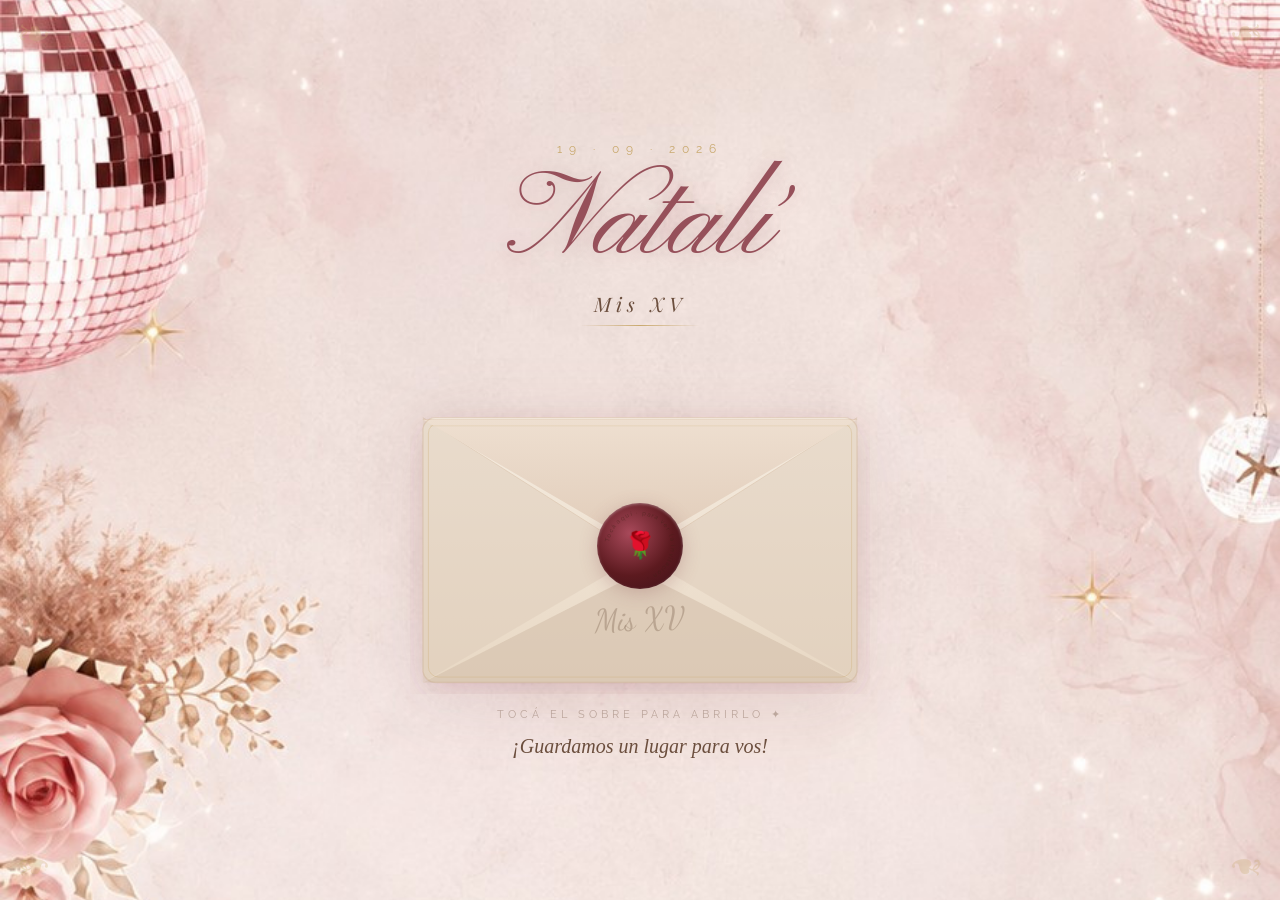
==== commit 02454d69: "Update index.html" ====
--- a/index.html
+++ b/index.html
@@ -20,6 +20,7 @@
   --text2:#6b4e3d;
   --seal:#6e1f2e;
   --fucsia-lila:#96505a;
+  --bordo:#5c1a1f; --bordo-light:#7a2b2b;
 }
 body{
   background-color:#f2e0d4;
@@ -159,7 +160,7 @@
 .seal-circle{
   width:clamp(70px,17vw,86px);height:clamp(70px,17vw,86px);
   border-radius:50%;
-  background:radial-gradient(circle at 38% 35%,#a8495a,var(--seal) 55%,#3d1119);
+  background:radial-gradient(circle at 38% 35%,#a8495a,var(--bordo) 55%,#3d1119);
   display:flex;align-items:center;justify-content:center;
   box-shadow:0 4px 18px rgba(139,74,82,.28),inset 0 1px 3px rgba(255,255,255,.35);
   position:relative;
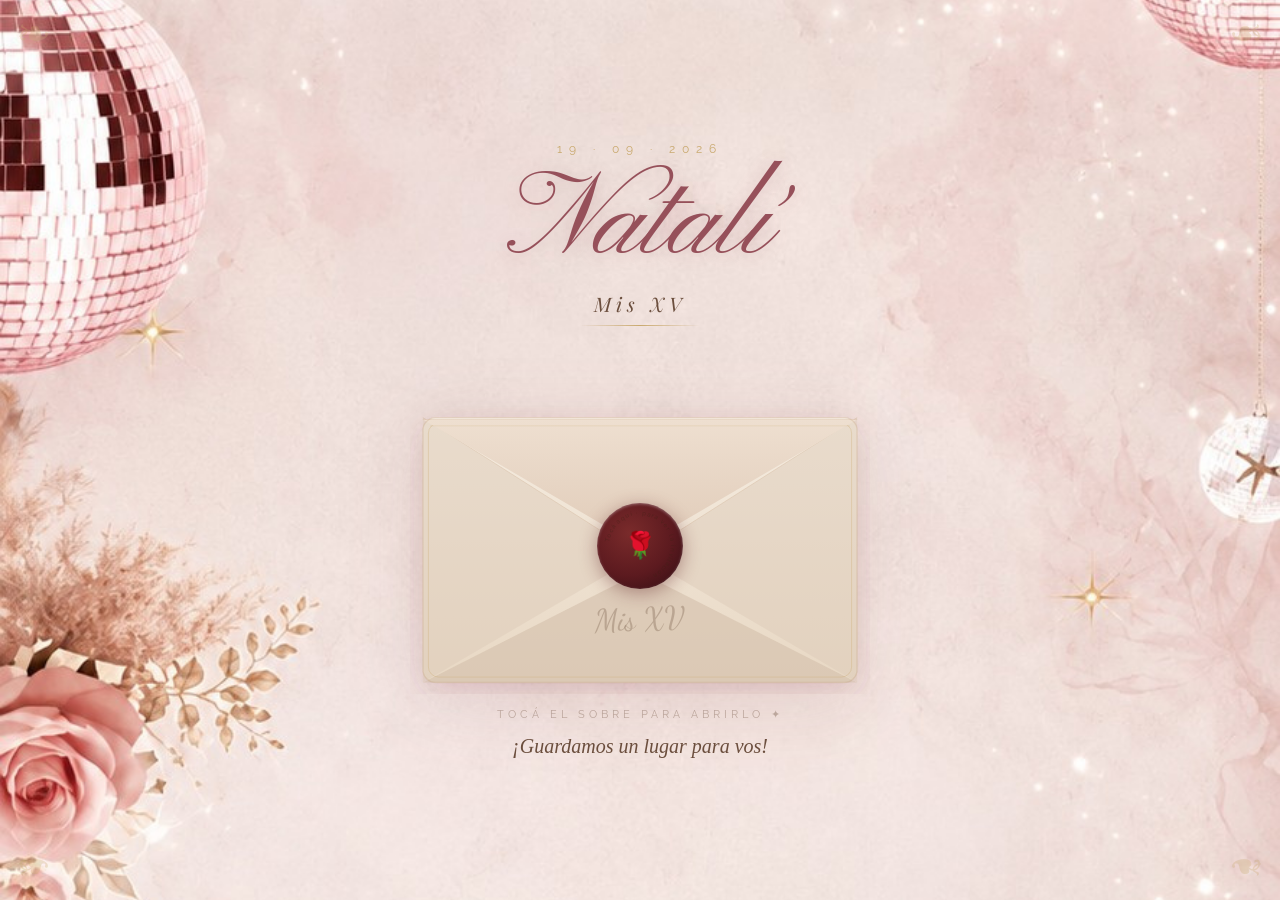
==== commit 72d9e294: "Update index.html" ====
--- a/index.html
+++ b/index.html
@@ -18,7 +18,6 @@
   --cream:#fdf8f2;
   --text:#3a2a1e;
   --text2:#6b4e3d;
-  --seal:#6e1f2e;
   --fucsia-lila:#96505a;
   --bordo:#5c1a1f; --bordo-light:#7a2b2b;
 }
@@ -160,9 +159,9 @@
 .seal-circle{
   width:clamp(70px,17vw,86px);height:clamp(70px,17vw,86px);
   border-radius:50%;
-  background:radial-gradient(circle at 38% 35%,#a8495a,var(--bordo) 55%,#3d1119);
+  background:radial-gradient(circle at 38% 35%,var(--bordo-light),var(--bordo) 55%,#2e0d12);
   display:flex;align-items:center;justify-content:center;
-  box-shadow:0 4px 18px rgba(139,74,82,.28),inset 0 1px 3px rgba(255,255,255,.35);
+  box-shadow:0 4px 18px rgba(92,26,31,.4),inset 0 1px 3px rgba(255,255,255,.35);
   position:relative;
 }
 .seal-icon{font-size:clamp(20px,5vw,26px);position:relative;z-index:2;}
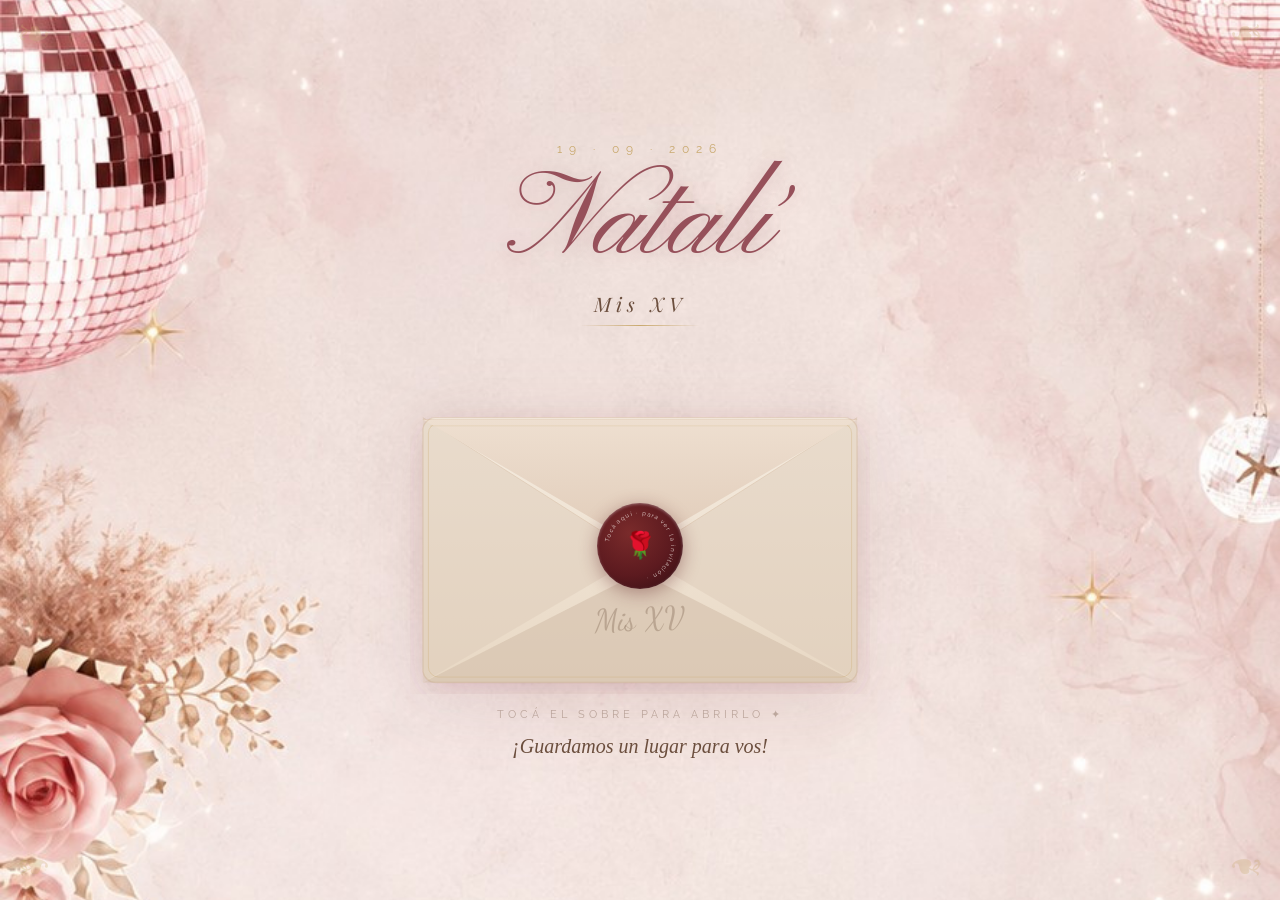
==== commit 3a15a313: "Update index.html" ====
--- a/index.html
+++ b/index.html
@@ -253,7 +253,7 @@
         <defs>
           <path id="cp" d="M43,43 m-31,0 a31,31 0 1,1 62,0 a31,31 0 1,1 -62,0"/>
         </defs>
-        <text font-family="Raleway,sans-serif" font-size="6" fill="rgba(62,35,22,0.55)" letter-spacing="1.2">
+        <text font-family="Raleway,sans-serif" font-size="6" fill="rgba(253,248,242,0.85)" letter-spacing="1.2">
           <textPath href="#cp" startOffset="2%">Tocá aquí · para ver la invitación ·</textPath>
         </text>
       </svg>
